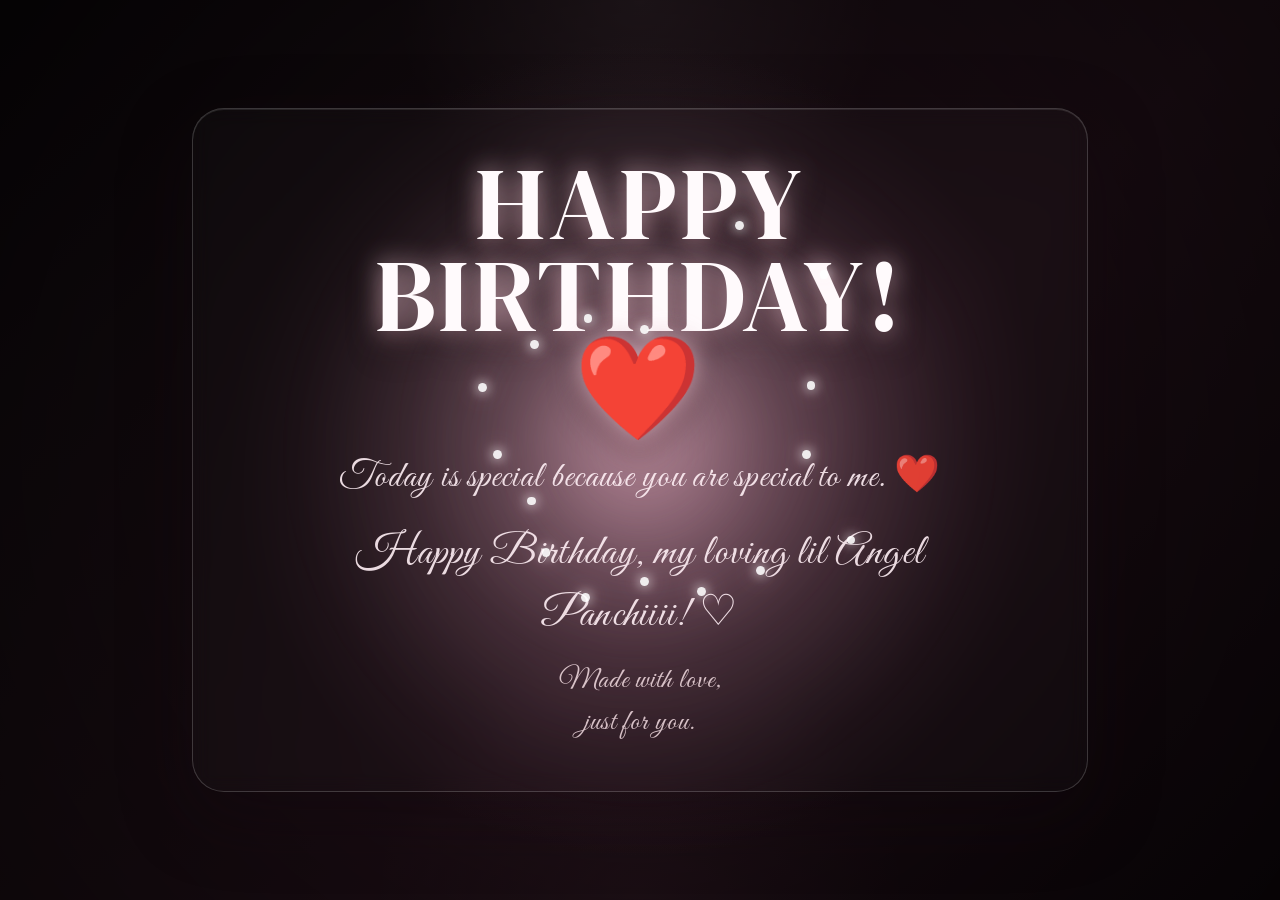
==== birthday.html @ fe5c379f "Initial suprise" ====
<!DOCTYPE html>
<html lang="en">
  <head>
    <meta charset="UTF-8" />
    <meta name="viewport" content="width=device-width, initial-scale=1.0" />
    <title>Happy Birthday</title>
    <link rel="preconnect" href="https://fonts.googleapis.com" />
    <link rel="preconnect" href="https://fonts.gstatic.com" crossorigin />
    <link
      href="https://fonts.googleapis.com/css2?family=DM+Serif+Display:ital@0;1&family=Great+Vibes&family=Inter:wght@400;500;600;700&display=swap"
      rel="stylesheet"
    />
    <link rel="stylesheet" href="birthday.css" />
  </head>
  <body class="birthday-page">
    <div class="reveal-overlay" aria-hidden="true"></div>
    <div class="floating-hearts" aria-hidden="true"></div>
    <div class="balloon-cluster" aria-hidden="true"></div>
    <div class="confetti-layer" aria-hidden="true"></div>
    <div class="sparkle-ring" aria-hidden="true"></div>

    <main class="birthday-shell fade-in">
      <div class="birthday-content">
        <div class="reveal-glow" aria-hidden="true"></div>
        <h1 class="birthday-title">HAPPY BIRTHDAY! <br /> ❤️</h1>
        <p class="birthday-message">Today is special because you are special to me. ❤️</p>
        <p class="birthday-subtitle">Happy Birthday, my loving lil Angel Panchiiii! ♡</p>
        <p class="signed-message">Made with love,<br />just for you.</p>
      </div>
    </main>

    <script src="birthday.js"></script>
  </body>
</html>
---- birthday.css ----
:root {
  --bg-1: #110b10;
  --bg-2: #1d1118;
  --bg-3: #3e1d2c;
  --bg-4: #1a0d14;
  --rose: #f3c4d6;
  --rose-bright: #ffdfe8;
  --rose-deep: #d980a3;
  --cream: #fffafc;
  --text-soft: rgba(255, 240, 245, 0.9);
  --glass: rgba(255, 255, 255, 0.08);
  --glass-border: rgba(255, 255, 255, 0.18);
  --shadow-soft: rgba(20, 9, 14, 0.35);
  --font-heading: "DM Serif Display", Georgia, serif;
  --font-body: "Inter", "Segoe UI", sans-serif;
  --font-romantic: "Great Vibes", "Segoe Script", cursive;
}

* { box-sizing: border-box; }

html, body {
  margin: 0;
  min-height: 100%;
  font-family: var(--font-body);
  background: linear-gradient(140deg, var(--bg-1) 0%, var(--bg-2) 28%, var(--bg-3) 62%, var(--bg-4) 100%);
  color: var(--cream);
}

body {
  position: relative;
  min-height: 100vh;
  overflow-x: hidden;
}

body::before {
  content: "";
  position: fixed;
  inset: 0;
  background: radial-gradient(circle at center, rgba(255, 186, 210, 0.12), transparent 38%);
  pointer-events: none;
  z-index: 0;
}

main { position: relative; z-index: 1; }

.birthday-page {
  background:
    radial-gradient(circle at top, rgba(255, 215, 230, 0.14), transparent 22%),
    radial-gradient(circle at bottom, rgba(235, 146, 180, 0.1), transparent 24%),
    linear-gradient(135deg, #120b10 0%, #22141b 20%, #3a1d2b 58%, #1a0d14 100%);
}

.reveal-overlay {
  position: fixed;
  inset: 0;
  background: radial-gradient(circle at center, rgba(255, 210, 224, 0.08), rgba(0, 0, 0, 0.6) 52%, rgba(0, 0, 0, 0.72) 100%);
  opacity: 0;
  animation: revealDarken 1.6s ease forwards;
  z-index: 0;
}

.birthday-shell {
  position: relative;
  min-height: 100vh;
  display: grid;
  place-items: center;
  padding: clamp(1.4rem, 3vw, 3rem);
}

.birthday-content {
  position: relative;
  width: min(56rem, 92vw);
  text-align: center;
  z-index: 2;
  padding: clamp(1.8rem, 4vw, 3rem) clamp(1rem, 2vw, 2rem);
  border-radius: 2rem;
  background: rgba(255, 255, 255, 0.02);
  border: 1px solid var(--glass-border);
  box-shadow: 0 24px 70px var(--shadow-soft), inset 0 1px 0 rgba(255,255,255,0.1);
  backdrop-filter: blur(10px);
  -webkit-backdrop-filter: blur(10px);
}

.birthday-content::before {
  content: "";
  position: absolute;
  inset: 12% 16% 18%;
  border-radius: 50%;
  background: radial-gradient(circle, rgba(255, 205, 221, 0.18), transparent 60%);
  filter: blur(16px);
  pointer-events: none;
}

.reveal-glow {
  position: absolute;
  left: 50%;
  top: 50%;
  width: min(36rem, 78vw);
  height: min(36rem, 78vw);
  transform: translate(-50%, -50%);
  border-radius: 50%;
  background: radial-gradient(circle, rgba(255, 195, 214, 0.42), rgba(255, 193, 213, 0.12) 28%, transparent 72%);
  filter: blur(18px);
  opacity: 0;
  animation: glowRise 2.3s ease forwards 0.2s;
}

.birthday-title {
  position: relative;
  z-index: 1;
  margin: 0;
  font-family: var(--font-heading);
  font-weight: 400;
  font-size: clamp(3rem, 8vw, 7rem);
  line-height: 0.9;
  letter-spacing: 0.04em;
  color: var(--cream);
  text-shadow: 0 0 26px rgba(255, 214, 227, 0.7), 0 16px 34px rgba(35, 7, 13, 0.42);
  opacity: 0;
  transform: translateY(16px) scale(0.96);
  animation: titleReveal 1.4s cubic-bezier(0.18, 0.9, 0.2, 1) forwards 1s;
}

.birthday-message,
.birthday-subtitle,
.signed-message {
  position: relative;
  z-index: 1;
  margin: 1.2rem auto 0;
  max-width: 40rem;
  font-family: var(--font-romantic);
  font-size: clamp(1.5rem, 3vw, 2.3rem);
  line-height: 1.45;
  letter-spacing: 0.03em;
  color: var(--text-soft);
  opacity: 0;
  animation: messageReveal 1.5s ease forwards 2.3s;
}

.birthday-subtitle {
  margin-top: 1rem;
  font-size: clamp(1.8rem, 4vw, 2.7rem);
  animation-delay: 2.7s;
}

.signed-message {
  margin-top: 0.8rem;
  font-size: clamp(1.2rem, 2.6vw, 1.8rem);
  color: rgba(255, 232, 238, 0.8);
  font-weight: 500;
  animation-delay: 3.1s;
}

.floating-hearts,
.confetti-layer,
.balloon-cluster,
.sparkle-ring {
  position: fixed;
  inset: 0;
  pointer-events: none;
}

.floating-hearts { z-index: 1; }

.heart {
  position: absolute;
  bottom: -12vh;
  width: var(--size);
  height: var(--size);
  opacity: 0;
  transform: rotate(var(--tilt));
  animation: heartRise var(--dur) ease-in forwards;
  animation-delay: var(--delay);
}

.heart::before,
.heart::after {
  content: "";
  position: absolute;
  width: calc(var(--size) * 0.7);
  height: calc(var(--size) * 0.7);
  border-radius: 50%;
  background: rgba(255, 199, 217, 0.8);
  box-shadow: 0 0 12px rgba(255, 189, 209, 0.5);
}

.heart::before { left: calc(var(--size) * 0.23); top: 0; }
.heart::after { left: 0; top: calc(var(--size) * 0.23); }

.heart {
  clip-path: polygon(50% 100%, 0 54%, 0 30%, 15% 12%, 35% 0, 50% 12%, 65% 0, 85% 12%, 100% 30%, 100% 54%);
  background: rgba(255, 187, 210, 0.82);
}

.balloon-cluster { z-index: 1; }

.balloon {
  position: absolute;
  bottom: -13vh;
  width: 3.5rem;
  height: 4.4rem;
  border-radius: 50% 50% 45% 45%;
  background: linear-gradient(180deg, rgba(255,255,255,0.52), rgba(255,255,255,0.18)), var(--balloon-gradient);
  box-shadow: inset 0 0 14px rgba(255,255,255,0.36), 0 12px 22px rgba(49, 17, 25, 0.18);
  opacity: 0;
  animation: balloonRise var(--dur) ease-in-out infinite alternate;
  animation-delay: var(--delay);
}

.balloon::before {
  content: "";
  position: absolute;
  left: calc(50% - 0.08rem);
  bottom: -3rem;
  width: 0.12rem;
  height: 3rem;
  background: rgba(255,255,255,0.62);
}

.balloon::after {
  content: "";
  position: absolute;
  left: calc(50% - 0.45rem);
  top: 10%;
  width: 0.9rem;
  height: 0.9rem;
  border-radius: 50%;
  background: rgba(255,255,255,0.4);
  filter: blur(2px);
}

.confetti-layer { z-index: 3; }

.confetti {
  position: absolute;
  left: var(--x);
  top: -12vh;
  width: var(--size);
  height: calc(var(--size) * 1.7);
  opacity: 0;
  background: var(--color);
  border-radius: 0.2rem;
  animation: confettiFall var(--dur) linear forwards;
  animation-delay: var(--delay);
}

.sparkle-ring { z-index: 2; }

.sparkle {
  position: absolute;
  left: 50%;
  top: 50%;
  width: 0.55rem;
  height: 0.55rem;
  background: rgba(255,255,255,0.9);
  border-radius: 50%;
  box-shadow: 0 0 12px rgba(255,255,255,1), 0 0 24px rgba(255, 187, 213, 0.8);
  animation: sparklePop 3.2s ease-in-out infinite;
  animation-delay: var(--delay);
}

@keyframes revealDarken {
  0% { opacity: 0; }
  100% { opacity: 1; }
}

@keyframes glowRise {
  0% { opacity: 0; transform: translate(-50%, -50%) scale(0.7); }
  35% { opacity: 1; }
  100% { opacity: 1; transform: translate(-50%, -50%) scale(1.18); }
}

@keyframes titleReveal {
  0% { opacity: 0; transform: translateY(18px) scale(0.95); filter: blur(4px); }
  100% { opacity: 1; transform: translateY(0) scale(1); filter: blur(0); }
}

@keyframes messageReveal {
  0% { opacity: 0; transform: translateY(10px); }
  100% { opacity: 1; transform: translateY(0); }
}

@keyframes heartRise {
  0% {
    opacity: 0;
    transform: translate3d(var(--x), 0, 0) rotate(var(--tilt));
  }
  15% { opacity: 0.9; }
  100% {
    opacity: 0;
    transform: translate3d(var(--x2), -110vh, 0) rotate(calc(var(--tilt) + 16deg));
  }
}

@keyframes balloonRise {
  0% {
    opacity: 0;
    transform: translate3d(0, 40px, 0) rotate(-4deg) scale(0.9);
  }
  18% { opacity: 1; }
  100% {
    opacity: 1;
    transform: translate3d(var(--drift), -64vh, 0) rotate(var(--tilt)) scale(1.04);
  }
}

@keyframes confettiFall {
  0% {
    opacity: 0;
    transform: translateY(-8vh) rotate(0deg) scale(0.8);
  }
  12% { opacity: 1; }
  100% {
    opacity: 0;
    transform: translate3d(var(--dx), 110vh, 0) rotate(520deg) scale(1);
  }
}

@keyframes sparklePop {
  0%, 100% { opacity: 0; transform: scale(0.5); }
  30% { opacity: 1; transform: scale(1.25); }
  60% { opacity: 0.7; transform: scale(0.8); }
}

@media (max-width: 720px) {
  .birthday-content {
    width: min(100%, 28rem);
    padding: 1.5rem 1rem 1.7rem;
    border-radius: 1.5rem;
  }

  .birthday-title {
    line-height: 1;
  }

  .birthday-message,
  .birthday-subtitle,
  .signed-message {
    max-width: 22rem;
  }
}

@media (max-width: 420px) {
  .birthday-shell {
    padding: 1.2rem 0.8rem;
  }

  .birthday-content {
    width: min(100%, 22rem);
    padding: 1.3rem 0.8rem 1.5rem;
  }

  .birthday-title {
    font-size: clamp(2.5rem, 15vw, 4rem);
    letter-spacing: 0.03em;
  }

  .birthday-message {
    font-size: clamp(1.4rem, 7vw, 1.8rem);
  }

  .birthday-subtitle {
    font-size: clamp(1.6rem, 8vw, 2.2rem);
  }

  .signed-message {
    font-size: clamp(1.1rem, 6vw, 1.5rem);
  }

  .balloon {
    width: 2.8rem;
    height: 3.5rem;
  }
}

@media (prefers-reduced-motion: reduce) {
  *, *::before, *::after {
    animation-duration: 0.01ms !important;
    animation-iteration-count: 1 !important;
    transition-duration: 0.01ms !important;
  }
}
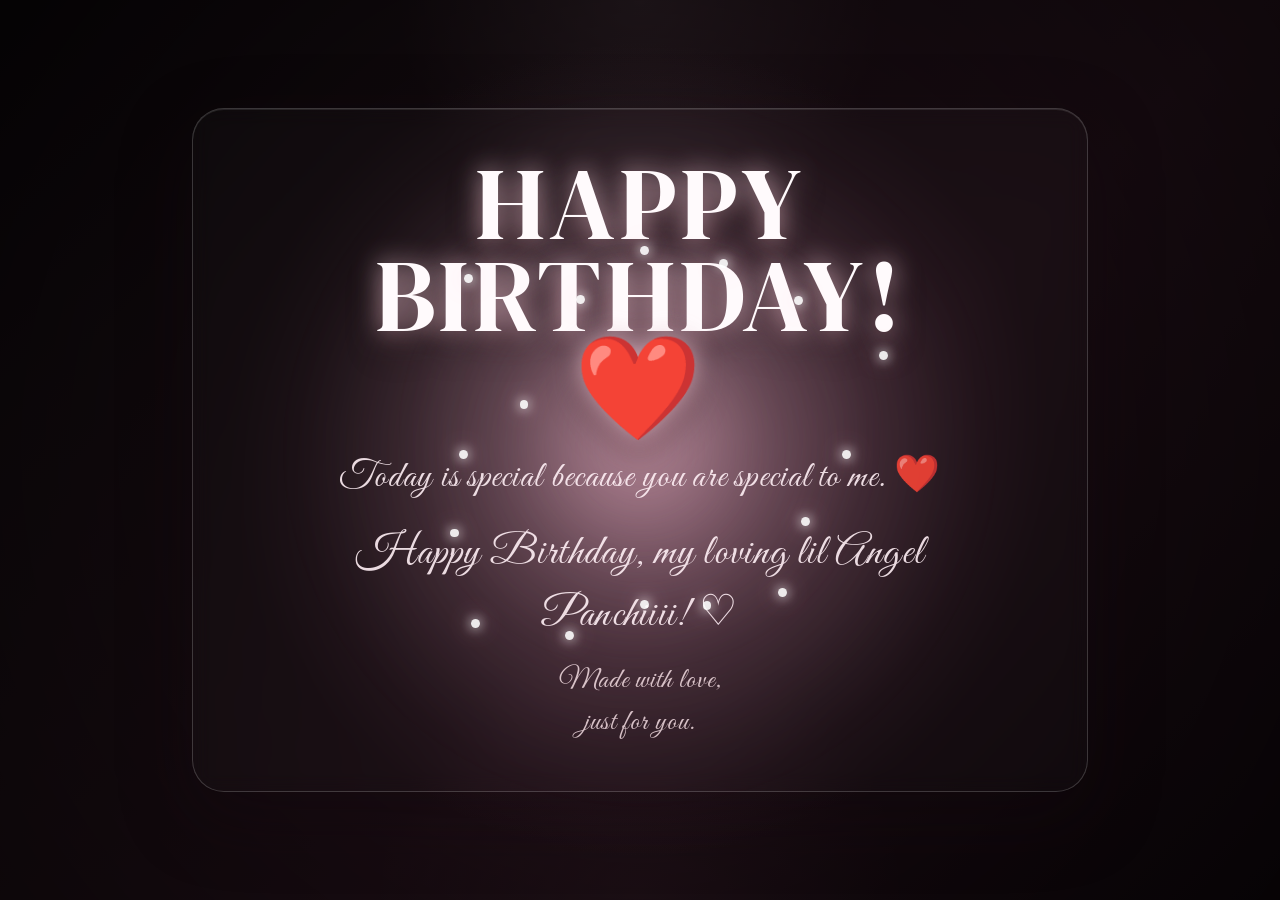
==== commit 8cbeb3f0: "Initial suprise" ====
--- a/birthday.html
+++ b/birthday.html
@@ -13,6 +13,7 @@
     <link rel="stylesheet" href="birthday.css" />
   </head>
   <body class="birthday-page">
+    <audio id="birthday-music" src="aud.mp3" autoplay loop preload="auto"></audio>
     <div class="reveal-overlay" aria-hidden="true"></div>
     <div class="floating-hearts" aria-hidden="true"></div>
     <div class="balloon-cluster" aria-hidden="true"></div>
